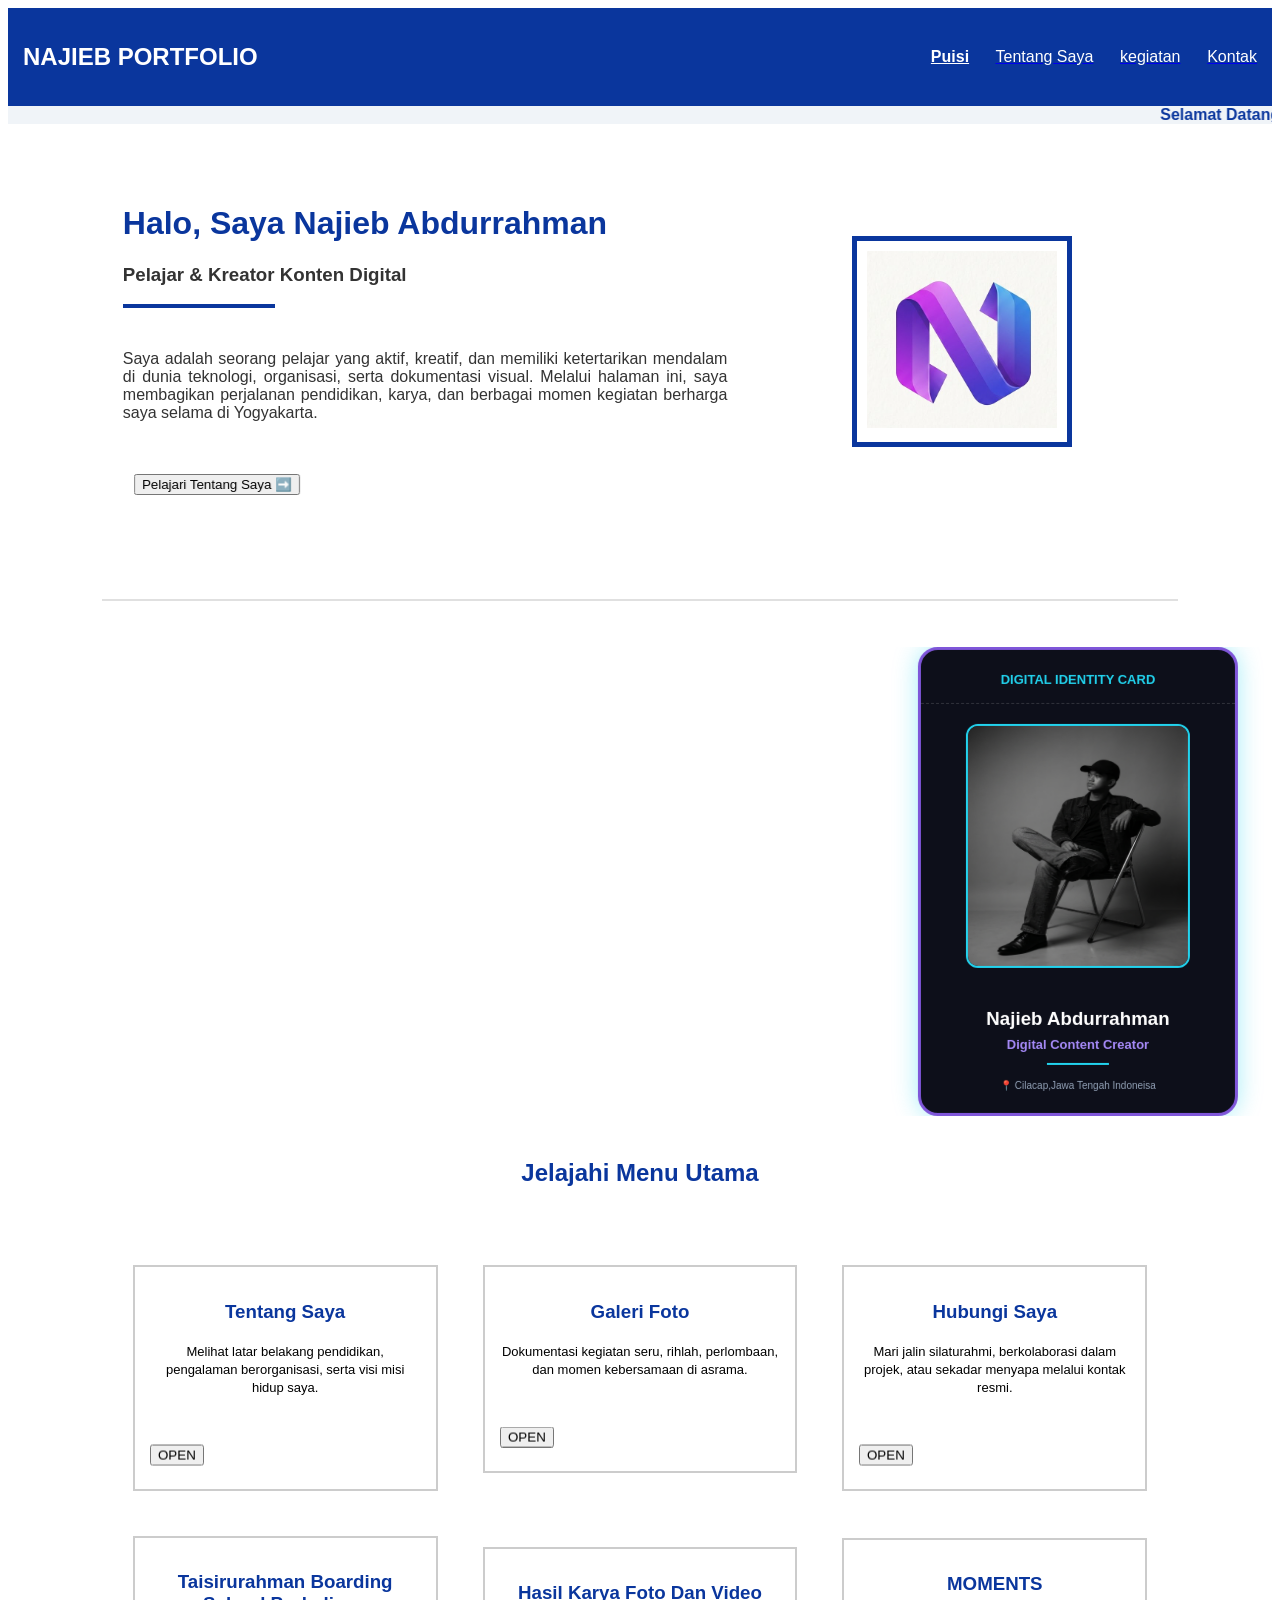
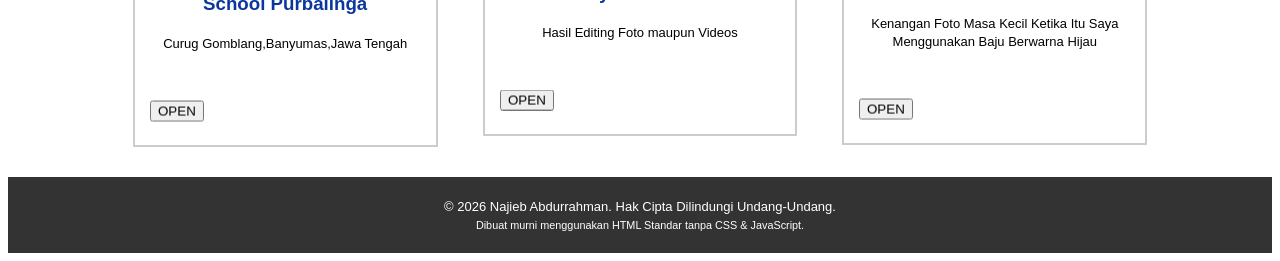
==== beranda.html @ ff6b5884 "Add files via upload" ====
<!DOCTYPE html>
<html lang="id">
<head>
    <meta charset="UTF-8">
    <title>Beranda Portofolio - Najieb Abdurrahman</title>
</head>
<body>
    
    

    <!-- ================= NAVIGASI UTAMA ================= -->
    <table width="100%" border="0" cellpadding="15" cellspacing="0" bgcolor="#0A369D">
        <tr>
            <td width="40%">
                <h2><font face="Arial" color="#FFFFFF">NAJIEB PORTFOLIO</font></h2>
            </td>
            <td width="60%" align="right">
                <font face="Arial" size="3">
                    <a href="puisi.html"><font color="#FFFFFF"><b><u>Puisi</u></b></font></a> &nbsp;&nbsp;&nbsp;&nbsp; 
                    <a href="data.html"><font color="#FFFFFF">Tentang Saya</font></a> &nbsp;&nbsp;&nbsp;&nbsp; 
                    <a href="kegiatan.html"><font color="#FFFFFF">kegiatan</font></a> &nbsp;&nbsp;&nbsp;&nbsp; 
                    <a href="data2.html"><font color="#FFFFFF">Kontak</font></a>
                    
                </font>
            </td>
        </tr>
    </table>

    <!-- Teks Berjalan Menyambut Pengunjung -->
    <marquee behavior="scroll" direction="left" scrollamount="6" bgcolor="#F0F4F8">
        <font face="Arial" color="#0A369D" size="3">
            <b>Selamat Datang!</b> Terima kasih telah berkunjung ke beranda portofolio digital saya. Selamat menjelajahi karya dan kegiatan saya di sini.
        </font>
    </marquee>
    <!-- Tempatkan kode audio ini di mana saja di dalam tag <body> -->
<audio id="bgMusic" loop>
    <!-- Ganti URL/nama file di bawah dengan file lagu .mp3 Anda -->
    <source src="mubaron zaujaha.mp3" type="audio/mpeg">
    Browser Anda tidak mendukung elemen audio.
</audio>

<!-- Skrip JavaScript untuk memicu putar otomatis setelah interaksi pertama -->
<script>
    function playAudioOnInteraction() {
        const audio = document.getElementById("bgMusic");
        
        // Memutar audio dan menghapus listener agar tidak berulang kali terpicu
        audio.play().then(() => {
            console.log("Audio berhasil diputar otomatis setelah interaksi.");
            document.removeEventListener("click", playAudioOnInteraction);
            document.removeEventListener("keydown", playAudioOnInteraction);
            document.removeEventListener("touchstart", playAudioOnInteraction);
        }).catch(error => {
            console.log("Pemutaran tertunda oleh kebijakan browser:", error);
        });
    }

    // Mendengarkan interaksi pertama pengguna di dalam website (klik, ketik, atau sentuh layar)
    document.addEventListener("click", playAudioOnInteraction);
    document.addEventListener("keydown", playAudioOnInteraction);
    document.addEventListener("touchstart", playAudioOnInteraction);
</script>


    <br><br><br>

    <!-- ================= PROFIL UTAMA (LAYOUT SAMPING) ================= -->
    <table width="85%" align="center" border="0" cellpadding="20" cellspacing="0">
        <tr valign="middle">
            <!-- Kolom Informasi Teks -->
            <td width="60%">
                <font face="Arial" color="#333333">
                    <h1><font size="6" color="#0A369D">Halo, Saya Najieb Abdurrahman</font></h1>
                    <h3>Pelajar & Kreator Konten Digital</h3>
                    <hr align="left" width="150" size="4" color="#0A369D">
                    <br>
                    <p align="justify">
                        Saya adalah seorang pelajar yang aktif, kreatif, dan memiliki ketertarikan mendalam di dunia teknologi, organisasi, serta dokumentasi visual. Melalui halaman ini, saya membagikan perjalanan pendidikan, karya, dan berbagai momen kegiatan berharga saya selama di Yogyakarta.
                    </p>
                    <br><br>
                    
                    <!-- ================= TOMBOL ANIMASI BERGERAK MEMANTUL ================= -->
                    <table border="0" cellpadding="0" cellspacing="0">
                        <tr>
                            <td width="220">
                                <marquee behavior="alternate" direction="left" scrollamount="4">
                                    <a href="data.html">
                                        <input type="button" value="Pelajari Tentang Saya ➡️" size="25">
                                    </a>
                                </marquee>
                            </td>
                        </tr>
                    </table>

                </font>
            </td>
            
            <!-- Kolom Foto Profil Berbingkai -->
            <td width="40%" align="center">
                <table border="4" bordercolor="#0A369D" cellpadding="10" cellspacing="0">
                    <tr>
                        <td>
                            <img src="Foto Profil Najieb.png" alt="Foto Profil Najieb" width="100%">
                        </td>
                    </tr>
                </table>
            </td>
        </tr>
    </table>

    <br><br><br><br><hr color="#E0E0E0" width="85%"><br><br>
            <!-- ==================== ANIMASI KARTU CARD BERGERAK MEMANTUL ==================== -->
        <!-- Marquee pertama untuk gerak naik turun (vertikal) -->
        <marquee behavior="alternate" direction="up" scrollamount="2" height="480" scrolldelay="50">
            <!-- Marquee kedua untuk gerak kanan kiri (horizontal) -->
            <marquee behavior="alternate" direction="left" scrollamount="2">
                
                <!-- STRUKTUR UTAMA KARTU CARD DIGITAL (BINGKAI NEON) -->
                <table width="320" bgcolor="#0d0f1a" border="0" cellpadding="20" cellspacing="0" style="border: 3px solid #7f56d9; border-radius: 20px; box-shadow: 0 0 25px rgba(34, 211, 238, 0.4);">
                    
                    <!-- Bagian Atas Kartu (Header Label) -->
                    <tr>
                        <td align="center" style="border-bottom: 1px dashed rgba(255,255,255,0.15); padding-bottom: 15px;">
                            <font face="Arial" size="2" color="#22d3ee"><b>DIGITAL IDENTITY CARD</b></font>
                        </td>
                    </tr>

                    <!-- Bagian Tengah Kartu (Foto Profil) -->
                    <tr>
                        <td align="center" valign="middle" style="padding-top: 20px; padding-bottom: 20px;">
                            <!-- Frame Foto berbingkai Biru Sian -->
                            <table border="0" cellpadding="0" cellspacing="0" style="border: 2px solid #22d3ee; border-radius: 12px; overflow: hidden;">
                                <tr>
                                    <td>
                                        <!-- Gambar placeholder logo N, bisa kamu ganti ke link foto wajah asli kamu -->
                                        <img src="AI.jpg" alt="Foto Najieb" width="220" height="240" style="display: block;">
                                    </td>
                                </tr>
                            </table>
                        </td>
                    </tr>

                    <!-- Bagian Bawah Kartu (Biodata Singkat) -->
                    <tr>
                        <td align="center">
                            <font face="Arial, Helvetica, sans-serif">
                                <h3 style="margin: 0; padding: 0;"><font color="#ffffff">Najieb Abdurrahman</font></h3>
                                <p style="margin: 5px 0 0 0; padding: 0;"><font color="#a78bfa" size="2"><b>Digital Content Creator</b></font></p>
                                <hr width="60" size="2" color="#22d3ee" style="margin: 10px auto;">
                                <p style="margin: 0; padding: 0;"><font color="#94a3b8" size="1">📍 Cilacap,Jawa Tengah Indoneisa</font></p>
                            </font>
                        </td>
                    </tr>
                    
                </table>

            </marquee>
        </marquee>

    <!-- ================= SEKSI MENU / LAYANAN ================= -->
    <table width="100%" border="0" cellpadding="10" cellspacing="0">
        <tr>
            <td align="center">
                <h2><font face="Arial" color="#0A369D">Jelajahi Menu Utama</font></h2>
                <br>
            </td>
        </tr>
    </table>

    <table width="85%" align="center" border="0" cellpadding="15" cellspacing="15">
        <tr valign="top">
            <!-- Menu 1 -->
            <td width="33%">
                <table width="100%" border="1" bordercolor="#CCCCCC" cellpadding="15" cellspacing="0">
                    <tr>
                        <td align="center">
                            <h3><font face="Arial" color="#0A369D">Tentang Saya</font></h3>
                            <p><font face="Arial" size="2">Melihat latar belakang pendidikan, pengalaman berorganisasi, serta visi misi hidup saya.</font></p>
                            <br>
                            <!-- Tombol Animasi Naik Turun di Dalam Kotak -->
                            <marquee behavior="alternate" direction="up" scrollamount="2" height="40">
                                <a href="data.html"><input type="button" value="OPEN"></a>
                            </marquee>
                        </td>
                    </tr>
                </table>
            </td>

            <!-- Menu 2 -->
            <td width="34%">
                <table width="100%" border="1" bordercolor="#CCCCCC" cellpadding="15" cellspacing="0">
                    <tr>
                        <td align="center">
                            <h3><font face="Arial" color="#0A369D">Galeri Foto</font></h3>
                            <p><font face="Arial" size="2">Dokumentasi kegiatan seru, rihlah, perlombaan, dan momen kebersamaan di asrama.</font></p>
                            <br>
                            <!-- Tombol Animasi Naik Turun di Dalam Kotak -->
                            <marquee behavior="alternate" direction="up" scrollamount="2" height="40">
                                <a href="foto.html"><input type="button" value="OPEN"></a>
                            </marquee>
                        </td>
                    </tr>
                </table>
            </td>

            <!-- Menu 3 -->
            <td width="33%">
                <table width="100%" border="1" bordercolor="#CCCCCC" cellpadding="15" cellspacing="0">
                    <tr>
                        <td align="center">
                            <h3><font face="Arial" color="#0A369D">Hubungi Saya</font></h3>
                            <p><font face="Arial" size="2">Mari jalin silaturahmi, berkolaborasi dalam projek, atau sekadar menyapa melalui kontak resmi.</font></p>
                            <br>
                            <!-- Tombol Animasi Naik Turun di Dalam Kotak -->
                            <marquee behavior="alternate" direction="up" scrollamount="2" height="40">
                                <a href="email.html"><input type="button" value="OPEN"></a>
                            </marquee>
                        </td>
                    </tr>
                </table>
            </td>
        </tr>
        <!-- Menu 1 -->
            <td width="33%">
                <table width="100%" border="1" bordercolor="#CCCCCC" cellpadding="15" cellspacing="0">
                    <tr>
                        <td align="center">
                            <h3><font face="Arial" color="#0A369D">Taisirurahman Boarding School Purbalinga</font></h3>
                            <p><font face="Arial" size="2">Curug Gomblang,Banyumas,Jawa Tengah</font></p>
                            <br>
                            <!-- Tombol Animasi Naik Turun di Dalam Kotak -->
                            <marquee behavior="alternate" direction="up" scrollamount="2" height="40">
                                <a href="tabs.html"><input type="button" value="OPEN"></a>
                            </marquee>
                        </td>
                    </tr>
                </table>
            </td>
            

            <!-- Menu 2 -->
            <td width="34%">
                <table width="100%" border="1" bordercolor="#CCCCCC" cellpadding="15" cellspacing="0">
                    <tr>
                        <td align="center">
                            <h3><font face="Arial" color="#0A369D">Hasil Karya Foto Dan Video</font></h3>
                            <p><font face="Arial" size="2">Hasil Editing Foto maupun Videos</font></p>
                            <br>
                            <!-- Tombol Animasi Naik Turun di Dalam Kotak -->
                            <marquee behavior="alternate" direction="up" scrollamount="2" height="40">
                                <a href="karya.html"><input type="button" value="OPEN"></a>
                            </marquee>
                        </td>
                    </tr>
                </table>
            </td>

            <!-- Menu 3 -->
            <td width="33%">
                <table width="100%" border="1" bordercolor="#CCCCCC" cellpadding="15" cellspacing="0">
                    <tr>
                        <td align="center">
                            <h3><font face="Arial" color="#0A369D">MOMENTS</font></h3>
                            <p><font face="Arial" size="2">Kenangan Foto Masa Kecil Ketika Itu Saya Menggunakan Baju Berwarna Hijau</font></p>
                            <br>
                            <!-- Tombol Animasi Naik Turun di Dalam Kotak -->
                            <marquee behavior="alternate" direction="up" scrollamount="2" height="40">
                                <a href="kecil.html"><input type="button" value="OPEN"></a>
                            </marquee>
                        </td>
                    </tr>
                </table>
            </td>
        </tr>
        
   
    <!-- ================= FOOTER ================= -->
    <table width="100%" border="0" cellpadding="20" cellspacing="0" bgcolor="#333333">
        <tr>
            <td align="center">
                <font face="Arial" color="#FFFFFF" size="2">
                    © 2026 Najieb Abdurrahman. Hak Cipta Dilindungi Undang-Undang.<br>
                    <small>Dibuat murni menggunakan HTML Standar tanpa CSS & JavaScript.</small>
                </font>
            </td>
        </tr>
    </table>

</body>
</html>
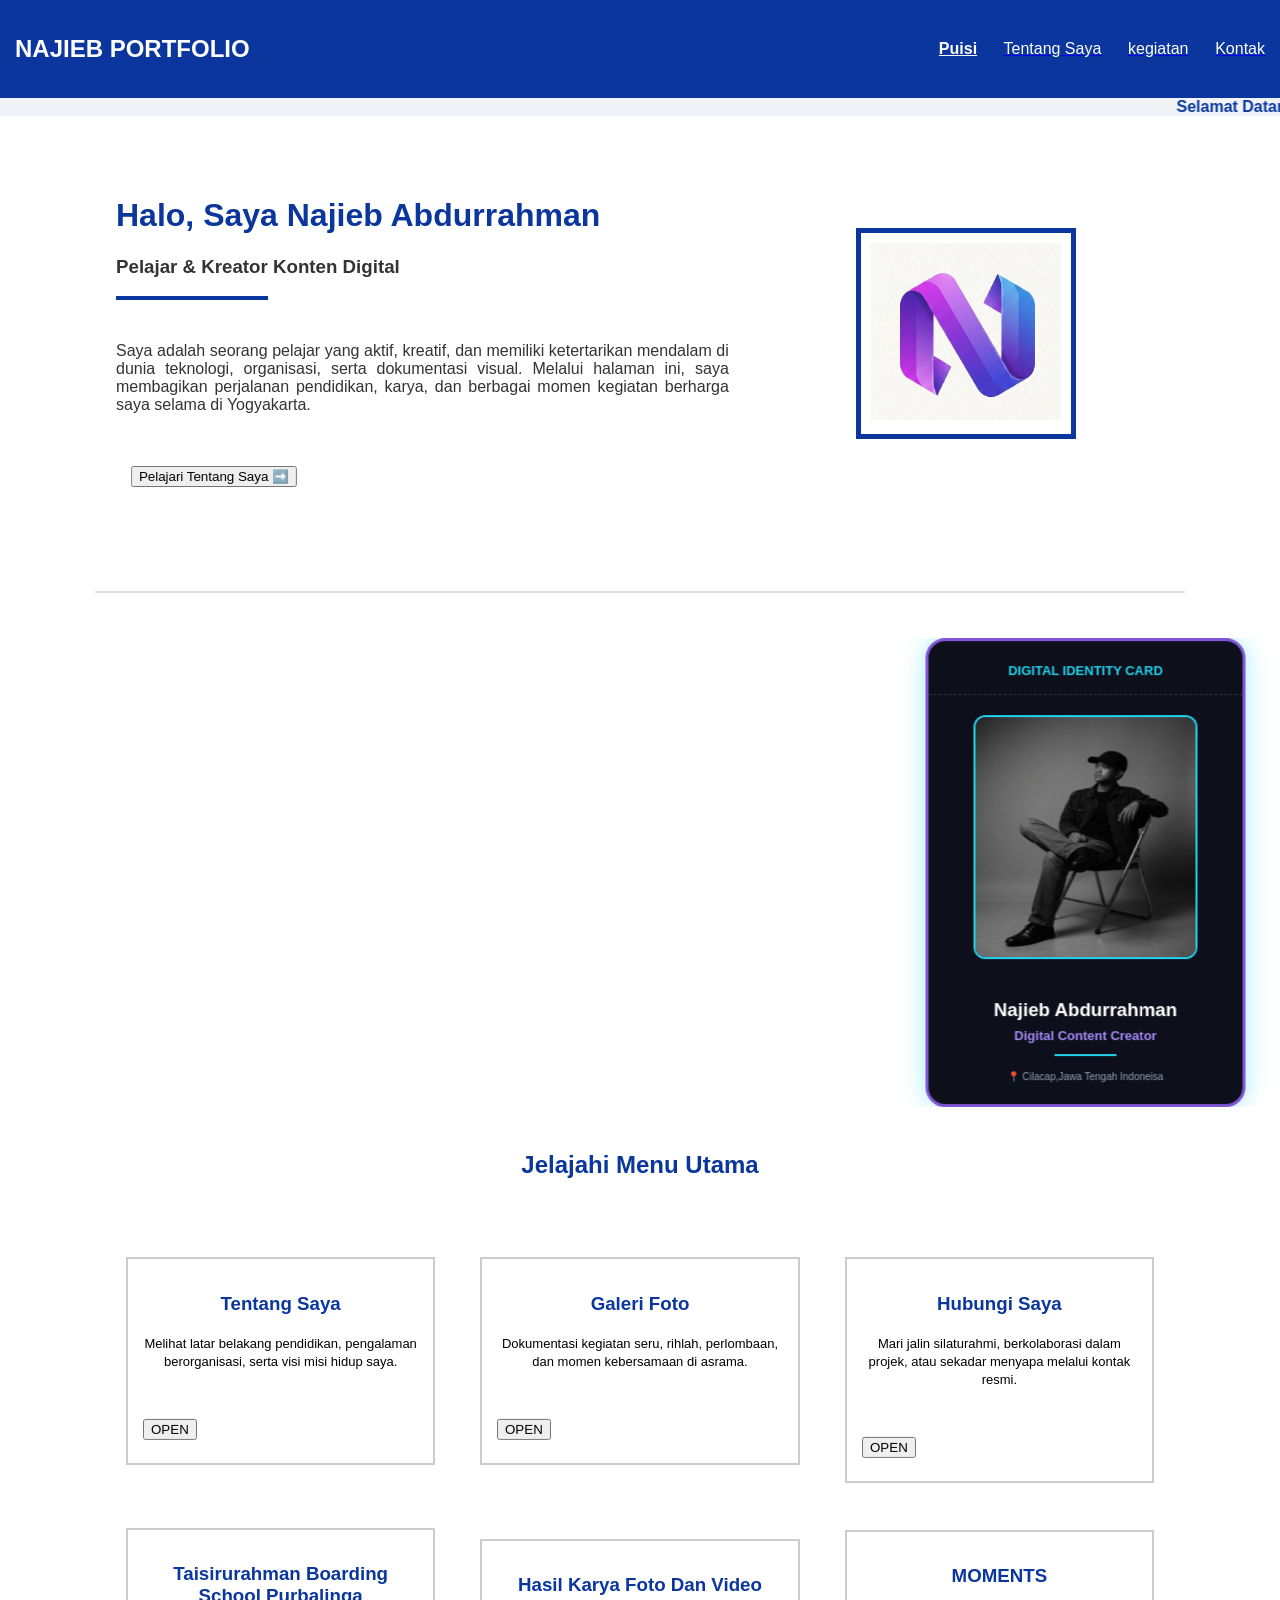
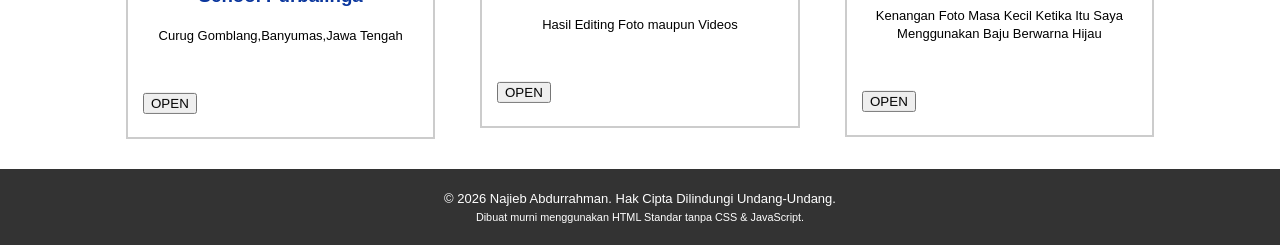
==== commit 0ab19e10: "Add files via upload" ====
--- a/beranda.html
+++ b/beranda.html
@@ -32,34 +32,25 @@
             <b>Selamat Datang!</b> Terima kasih telah berkunjung ke beranda portofolio digital saya. Selamat menjelajahi karya dan kegiatan saya di sini.
         </font>
     </marquee>
-    <!-- Tempatkan kode audio ini di mana saja di dalam tag <body> -->
-<audio id="bgMusic" loop>
-    <!-- Ganti URL/nama file di bawah dengan file lagu .mp3 Anda -->
-    <source src="mubaron zaujaha.mp3" type="audio/mpeg">
-    Browser Anda tidak mendukung elemen audio.
-</audio>
-
-<!-- Skrip JavaScript untuk memicu putar otomatis setelah interaksi pertama -->
-<script>
-    function playAudioOnInteraction() {
-        const audio = document.getElementById("bgMusic");
-        
-        // Memutar audio dan menghapus listener agar tidak berulang kali terpicu
-        audio.play().then(() => {
-            console.log("Audio berhasil diputar otomatis setelah interaksi.");
-            document.removeEventListener("click", playAudioOnInteraction);
-            document.removeEventListener("keydown", playAudioOnInteraction);
-            document.removeEventListener("touchstart", playAudioOnInteraction);
-        }).catch(error => {
-            console.log("Pemutaran tertunda oleh kebijakan browser:", error);
-        });
-    }
-
-    // Mendengarkan interaksi pertama pengguna di dalam website (klik, ketik, atau sentuh layar)
-    document.addEventListener("click", playAudioOnInteraction);
-    document.addEventListener("keydown", playAudioOnInteraction);
-    document.addEventListener("touchstart", playAudioOnInteraction);
-</script>
+<!DOCTYPE html>
+<html>
+<head>
+    <title>Audio Otomatis</title>
+    <style>
+        /* Membuat halaman benar-benar kosong dan bersih */
+        body { background: #ffffff; margin: 0; }
+    </style>
+</head>
+<body>
+
+    <!-- Atribut autoplay wajib dipasang -->
+    <audio autoplay loop>
+        <source src="mubaron zaujaha.mp3" type="audio/mpeg">
+    </audio>
+
+</body>
+</html>
+
 
 
     <br><br><br>
